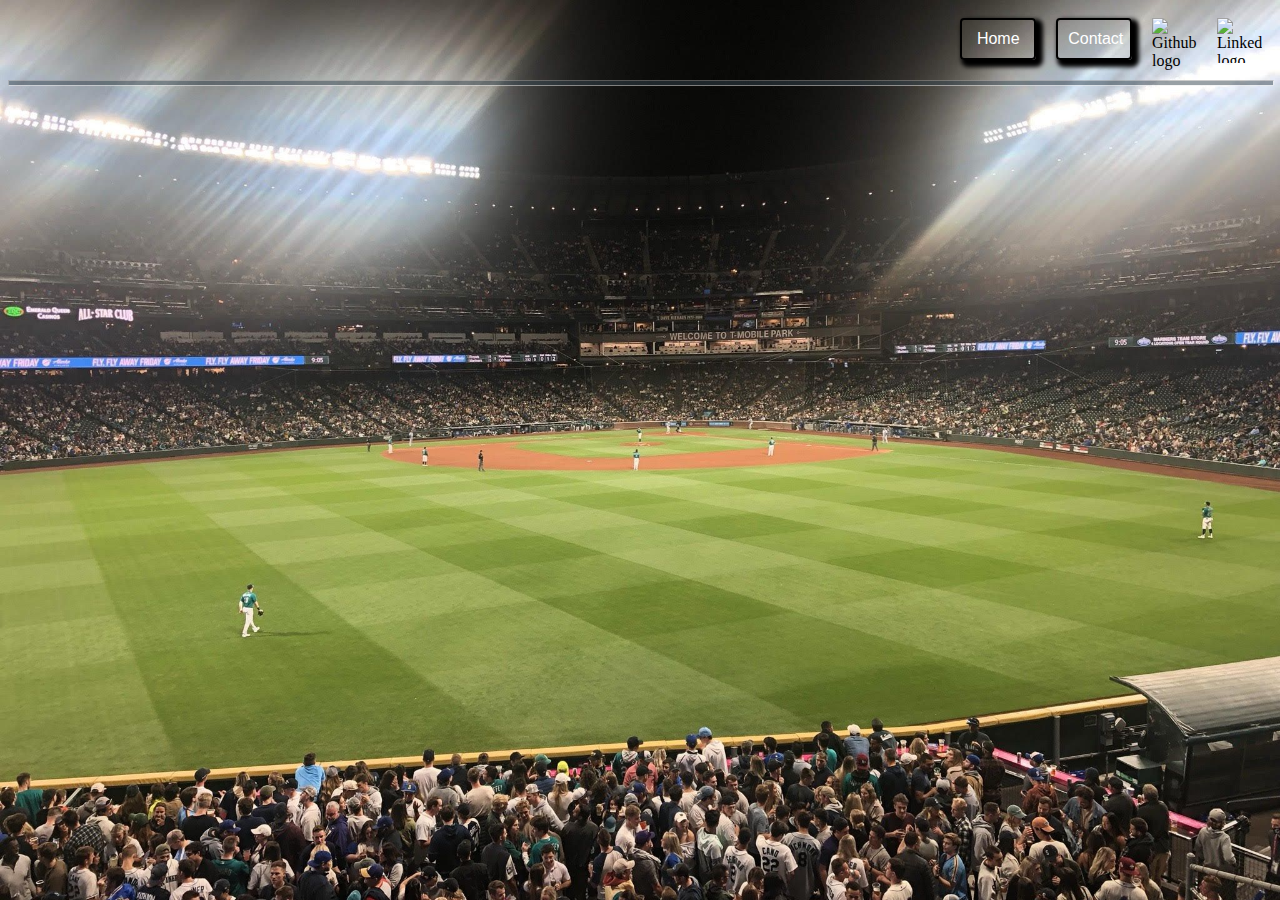
==== public/about.html @ 1d89c7cb "test" ====
<!DOCTYPE html>
<html lang="en">
<head>
    <meta charset="UTF-8">
    <meta http-equiv="X-UA-Compatible" content="IE=edge">
    <meta name="viewport" content="width=device-width, initial-scale=1.0">
    <link rel="stylesheet" type="text/css" href="/public/css/style.css">
    <title>Contact Michael Grisso</title>
</head>
<body>
        <a href="https://www.linkedin.com/in/michael-grisso-04b617129/" target="_blank"><img class="linked-in-img" src="public/img/LI-In-Bug.png" alt="LinkedIn logo"></a><a href="https://github.com/Michael-Grisso" target="_blank"><img class="github-img" src="public/img/GitHub-Mark-Light-120px-plus.png" alt="Github logo"></a>
        <button class="buttons"><a href="../contact.html" target="_blank">Contact</a></button>
        <button class="buttons"><a href="../index.html" target="_blank">Home</a></button>
    <div>
        <hr class="horizontal-line">
    </div>
</body>
</html>
---- public/css/style.css ----
/*For easier grading I have put each tag or css class in the order it was used on the index.html page*/

html {
    background: url("../img/TMobilePark.jpg") no-repeat center center fixed;
    -webkit-background-size: cover;
    -moz-background-size: cover;
    -o-background-size: cover;
    background-size: cover;
}

a {
    text-decoration: none;
    color: inherit;
}

.linked-in-img {
    float: right;
    height: 45px;
    padding: 10px;
    width: 45px;
}

.github-img {
    float: right;
    padding: 10px;
    width: 45px;
}

.buttons {
    background-color: 
    transparent;
    border: 2px solid black;
    border-radius: 4px;
    box-shadow: 4px 4px 4px 3px black;
    color: white;
    font-size: 16px;
    float: right;
    margin: 10px;
    padding: 10px;
    width: 6%;
}

.family-pic {
    border: 2px solid black;
    border-radius: 4px;
    box-shadow: 4px 4px 4px 3px black;
    float: left;
    margin: 10px;
    padding: 10px;
    width: 10%
}

.horizontal-line {
    background-color: #36454F;
    height: 4px;
    opacity: 0.5;
    width: 100%;
}

.portfolio-text {
    color: white;
    margin: 0px;
    padding: 0px;
    text-align: center;
}

.website-examples {
    border: 2px solid black;
    border-radius: 4px;
    box-shadow: 4px 4px 4px 3px black;
    display: block;
    margin-left: auto;
    margin-right: auto;
    padding: 13px;
    width: 50%;
}

.website-titles {
    color: white;
    text-align: center;
}

.website-titles:hover {
    color: black;
}
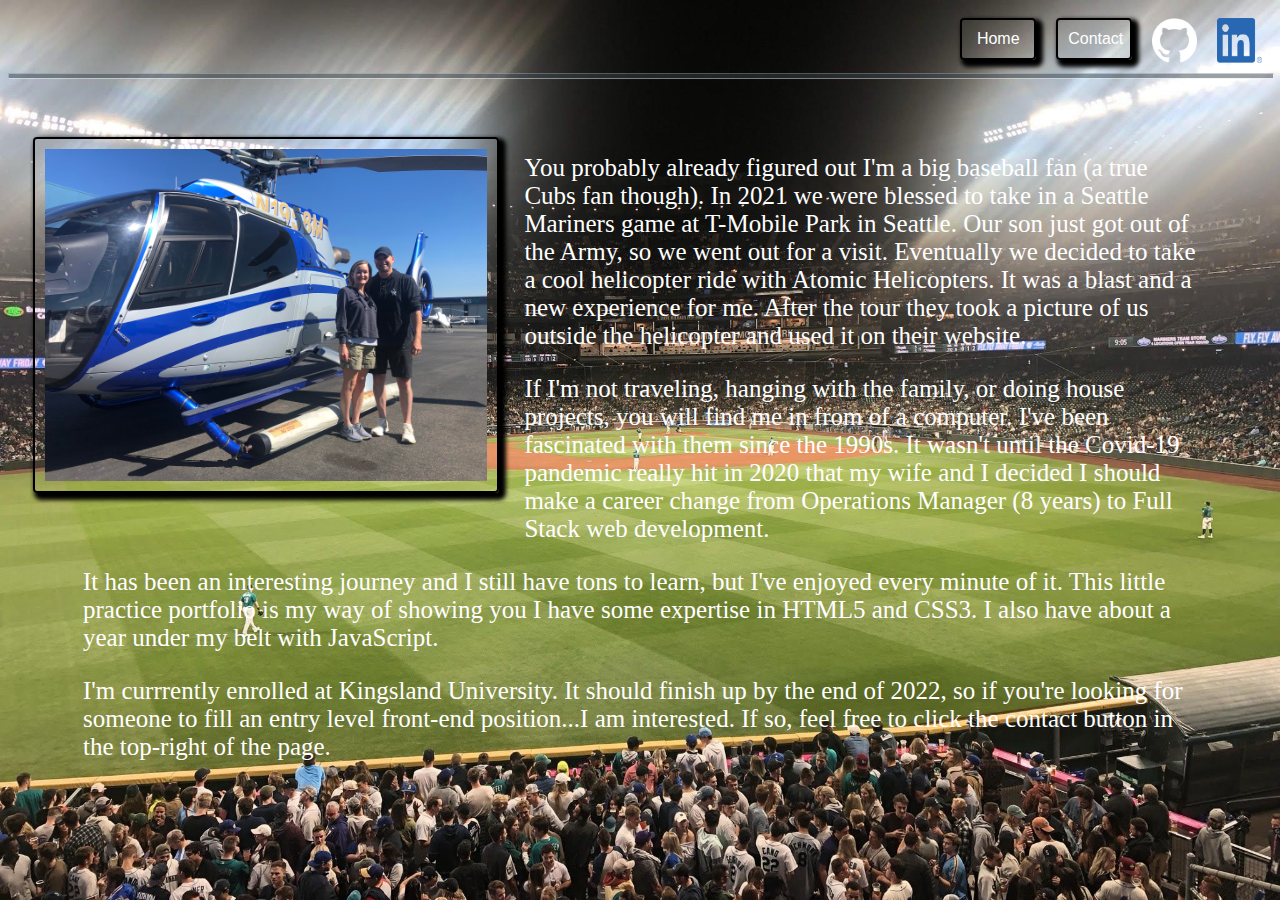
==== commit 45774c7d: "school project" ====
--- a/public/about.html
+++ b/public/about.html
@@ -8,11 +8,20 @@
     <title>Contact Michael Grisso</title>
 </head>
 <body>
-        <a href="https://www.linkedin.com/in/michael-grisso-04b617129/" target="_blank"><img class="linked-in-img" src="public/img/LI-In-Bug.png" alt="LinkedIn logo"></a><a href="https://github.com/Michael-Grisso" target="_blank"><img class="github-img" src="public/img/GitHub-Mark-Light-120px-plus.png" alt="Github logo"></a>
-        <button class="buttons"><a href="../contact.html" target="_blank">Contact</a></button>
-        <button class="buttons"><a href="../index.html" target="_blank">Home</a></button>
+        <a href="https://www.linkedin.com/in/michael-grisso-04b617129/" target="_blank"><img class="linked-in-img" src="../public/img/LI-In-Bug.png" alt="LinkedIn logo"></a><a href="https://github.com/Michael-Grisso" target="_blank"><img class="github-img" src="../public/img/GitHub-Mark-Light-120px-plus.png" alt="Github logo"></a>
+        <button class="buttons"><a href="../public/contact.html">Contact</a></button>
+        <button class="buttons"><a href="../public/index.html">Home</a></button>
     <div>
         <hr class="horizontal-line">
     </div>
+    <div>
+         <img class="helicopter-ride" src="../public/img/mike_and_carrie_seattle.jpg" alt="Mike and Carrie Grisso Seattle Helicopter Ride"/>
+    </div>
+    <div class="about-para">
+        <p>You probably already figured out I'm a big baseball fan (a true Cubs fan though).  In 2021 we were blessed to take in a Seattle Mariners game at T-Mobile Park in Seattle. Our son just got out of the Army, so we went out for a visit.  Eventually we decided to take a cool helicopter ride with Atomic Helicopters.  It was a blast and a new experience for me.  After the tour they took a picture of us outside the helicopter and used it on their website.</p>
+        <p>If I'm not traveling, hanging with the family, or doing house projects, you will find me in from of a computer.  I've been fascinated with them since the 1990s.  It wasn't until the Covid-19 pandemic really hit in 2020 that my wife and I decided I should make a career change from Operations Manager (8 years) to Full Stack web development.</p>
+        <p>It has been an interesting journey and I still have tons to learn, but I've enjoyed every minute of it.  This little practice portfolio is my way of showing you I have some expertise in HTML5 and CSS3.  I also have about a year under my belt with JavaScript.</p>
+        <p>I'm currrently enrolled at Kingsland University.  It should finish up by the end of 2022, so if you're looking for someone to fill an entry level front-end position...I am interested.  If so, feel free to click the contact button in the top-right of the page.</p>
+    </div>
 </body>
 </html>--- a/public/css/style.css
+++ b/public/css/style.css
@@ -11,6 +11,12 @@
 a {
     text-decoration: none;
     color: inherit;
+}
+
+.about-para {
+    color: white;
+    font-size: 25px;
+    margin: 75px;
 }
 
 .linked-in-img {
@@ -50,6 +56,16 @@
     width: 10%
 }
 
+.helicopter-ride {
+    border: 2px solid black;
+    border-radius: 4px;
+    box-shadow: 4px 4px 4px 3px black;
+    float: left;
+    margin: 50px 25px 25px 25px;
+    padding: 10px;
+    width: 35%;
+}
+
 .horizontal-line {
     background-color: #36454F;
     height: 4px;
@@ -81,5 +97,9 @@
 }
 
 .website-titles:hover {
-    color: black;
+    background-color: black;
+    border: 4px solid black;
+    margin-left: auto;
+    margin-right: auto;
+    width: 50%;
 }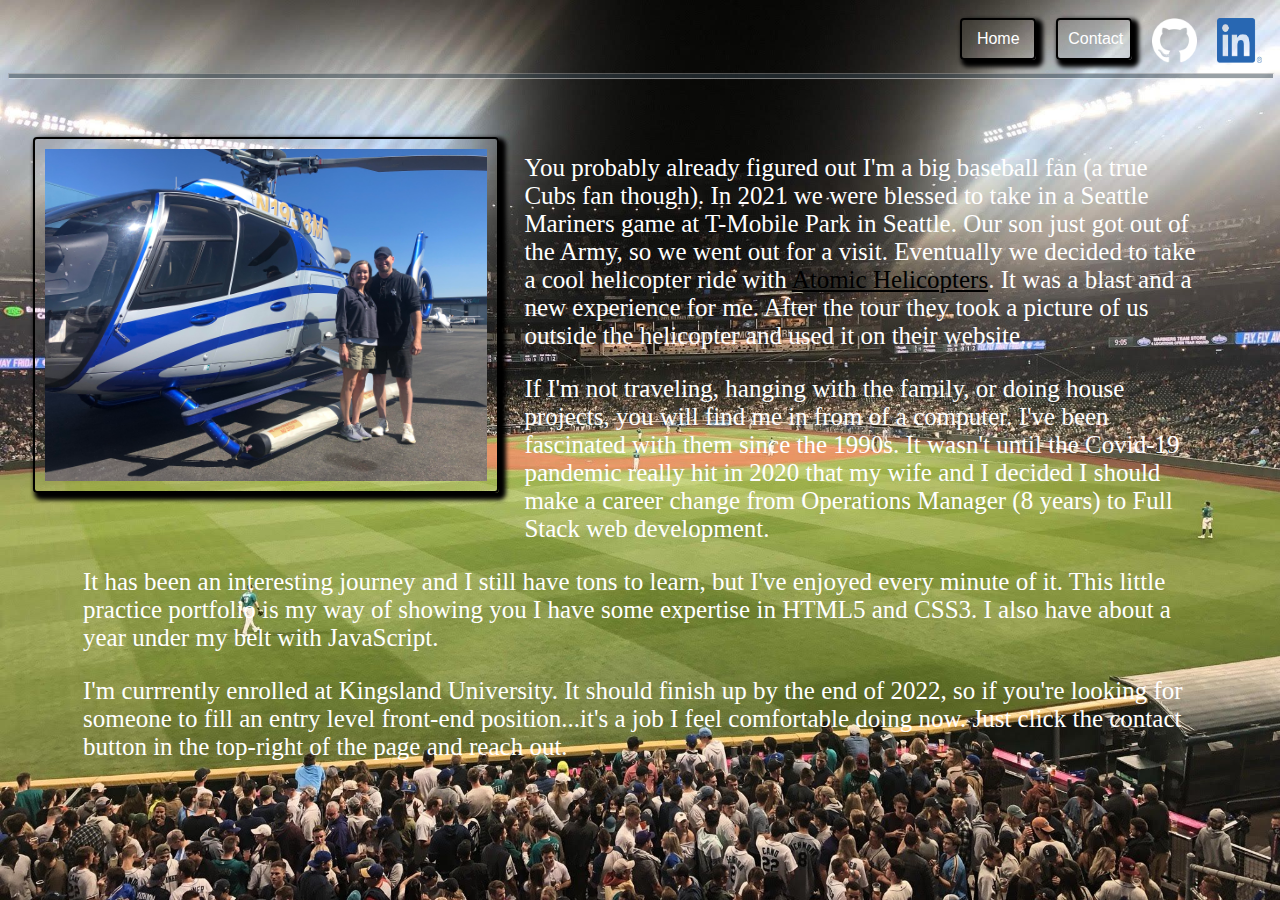
==== commit d7d44050: "html css project" ====
--- a/public/about.html
+++ b/public/about.html
@@ -4,6 +4,8 @@
     <meta charset="UTF-8">
     <meta http-equiv="X-UA-Compatible" content="IE=edge">
     <meta name="viewport" content="width=device-width, initial-scale=1.0">
+    <!--I threw a bootstrap link in here, but eventually turned it off.  It changed everything I had done to this point and it was the last requirement on the instructions-->
+    <!-- <link rel="stylesheet" href="https://maxcdn.bootstrapcdn.com/bootstrap/3.4.1/css/bootstrap.min.css"> -->
     <link rel="stylesheet" type="text/css" href="/public/css/style.css">
     <title>Contact Michael Grisso</title>
 </head>
@@ -18,10 +20,10 @@
          <img class="helicopter-ride" src="../public/img/mike_and_carrie_seattle.jpg" alt="Mike and Carrie Grisso Seattle Helicopter Ride"/>
     </div>
     <div class="about-para">
-        <p>You probably already figured out I'm a big baseball fan (a true Cubs fan though).  In 2021 we were blessed to take in a Seattle Mariners game at T-Mobile Park in Seattle. Our son just got out of the Army, so we went out for a visit.  Eventually we decided to take a cool helicopter ride with Atomic Helicopters.  It was a blast and a new experience for me.  After the tour they took a picture of us outside the helicopter and used it on their website.</p>
+        <p>You probably already figured out I'm a big baseball fan (a true Cubs fan though).  In 2021 we were blessed to take in a Seattle Mariners game at T-Mobile Park in Seattle. Our son just got out of the Army, so we went out for a visit.  Eventually we decided to take a cool helicopter ride with <a class="link-highlight" href="https://www.atomichelicopters.com" target="_blank">Atomic Helicopters</a>.  It was a blast and a new experience for me.  After the tour they took a picture of us outside the helicopter and used it on their website.</p>
         <p>If I'm not traveling, hanging with the family, or doing house projects, you will find me in from of a computer.  I've been fascinated with them since the 1990s.  It wasn't until the Covid-19 pandemic really hit in 2020 that my wife and I decided I should make a career change from Operations Manager (8 years) to Full Stack web development.</p>
         <p>It has been an interesting journey and I still have tons to learn, but I've enjoyed every minute of it.  This little practice portfolio is my way of showing you I have some expertise in HTML5 and CSS3.  I also have about a year under my belt with JavaScript.</p>
-        <p>I'm currrently enrolled at Kingsland University.  It should finish up by the end of 2022, so if you're looking for someone to fill an entry level front-end position...I am interested.  If so, feel free to click the contact button in the top-right of the page.</p>
+        <p>I'm currrently enrolled at Kingsland University.  It should finish up by the end of 2022, so if you're looking for someone to fill an entry level front-end position...it's a job I feel comfortable doing now.  Just click the contact button in the top-right of the page and reach out.</p>
     </div>
 </body>
 </html>--- a/public/css/style.css
+++ b/public/css/style.css
@@ -1,4 +1,7 @@
-/*For easier grading I have put each tag or css class in the order it was used on the index.html page*/
+a {
+    text-decoration: none;
+    color: inherit;
+}
 
 html {
     background: url("../img/TMobilePark.jpg") no-repeat center center fixed;
@@ -8,28 +11,10 @@
     background-size: cover;
 }
 
-a {
-    text-decoration: none;
-    color: inherit;
-}
-
 .about-para {
     color: white;
     font-size: 25px;
     margin: 75px;
-}
-
-.linked-in-img {
-    float: right;
-    height: 45px;
-    padding: 10px;
-    width: 45px;
-}
-
-.github-img {
-    float: right;
-    padding: 10px;
-    width: 45px;
 }
 
 .buttons {
@@ -46,6 +31,20 @@
     width: 6%;
 }
 
+.buttons:hover {
+    background-color: rgba(0, 0, 0, 0.5);
+}
+
+.contact-img {
+    border: 2px solid black;
+    border-radius: 4px;
+    box-shadow: 4px 4px 4px 3px black;
+    display: block;
+    margin: 20px auto 0 auto;
+    padding: 10px;
+    width: 10%;
+}
+
 .family-pic {
     border: 2px solid black;
     border-radius: 4px;
@@ -53,7 +52,25 @@
     float: left;
     margin: 10px;
     padding: 10px;
-    width: 10%
+    width: 10%;
+}
+
+.form {
+    display: block;
+    margin: 0 auto 0 auto;
+    width: 50%;
+}
+
+.github-img {
+    float: right;
+    padding: 10px;
+    width: 45px;
+}
+
+.github-img:hover {
+    border: 2px solid black;
+    border-radius: 4px;
+    box-shadow: 4px 4px 4px 3px black;
 }
 
 .helicopter-ride {
@@ -73,6 +90,87 @@
     width: 100%;
 }
 
+.link-highlight {
+    color: black;
+    text-decoration: underline;
+}
+
+.linked-in-img {
+    float: right;
+    height: 45px;
+    padding: 10px;
+    width: 45px;
+}
+
+.linked-in-img:hover {
+    border: 2px solid black;
+    border-radius: 4px;
+    box-shadow: 4px 4px 4px 3px black;
+}
+
+.message {
+    background: transparent;
+    border: 4px solid #36454F;
+    border-radius: 4px;
+    box-shadow: 4px 4px black;
+    color: #FFFFFF;
+    display: block;
+    font-size: 20px;
+    height: 250px;
+    margin: 0 auto 0 auto;
+    width: 50%;
+}
+
+.message-box {
+    background: transparent;
+    border: 4px solid #36454F;
+    border-radius: 4px;
+    box-shadow: 4px 4px black;
+    display: block;
+    margin: 0 auto 0 auto;
+    min-height: 25px;
+    width: 50%;
+}
+
+.message-name {
+    color: white;
+    display: block;
+    font-size: 20px;
+    margin: 4px auto 0 auto;
+    width: 50%;
+}
+
+.message-email {
+    color: white;
+    display: block;
+    font-size: 20px;
+    margin: 0 auto 0 auto;
+    width: 50%;
+}
+
+.message-submit {
+    background: transparent;
+    border: 2px solid black;
+    border-radius: 4px;
+    color: white;
+    display: block;
+    font-size: 20px;
+    margin: 20px auto 0 auto;
+    width: 25%;
+}
+
+.message:hover {
+    background-color: rgba(255, 255, 255, 0.5);
+}
+
+.message-box:hover {
+    background-color: rgba(255, 255, 255, 0.5);
+}
+
+.message-submit:hover {
+    background-color: rgba(0, 0, 0, 0.5);
+}
+
 .portfolio-text {
     color: white;
     margin: 0px;
@@ -80,6 +178,13 @@
     text-align: center;
 }
 
+.text {
+    color: white;
+    font-size: 2rem;
+    margin: 0 0 0 0;
+    text-align: center;
+}
+
 .website-examples {
     border: 2px solid black;
     border-radius: 4px;
@@ -97,9 +202,10 @@
 }
 
 .website-titles:hover {
-    background-color: black;
-    border: 4px solid black;
+    background-color: rgba(0, 0, 0, 0.5);
+    border: 2px solid rgba(0, 0, 0, 0.5);
+    border-radius: 4px;
     margin-left: auto;
     margin-right: auto;
-    width: 50%;
+    width: 20%;
 }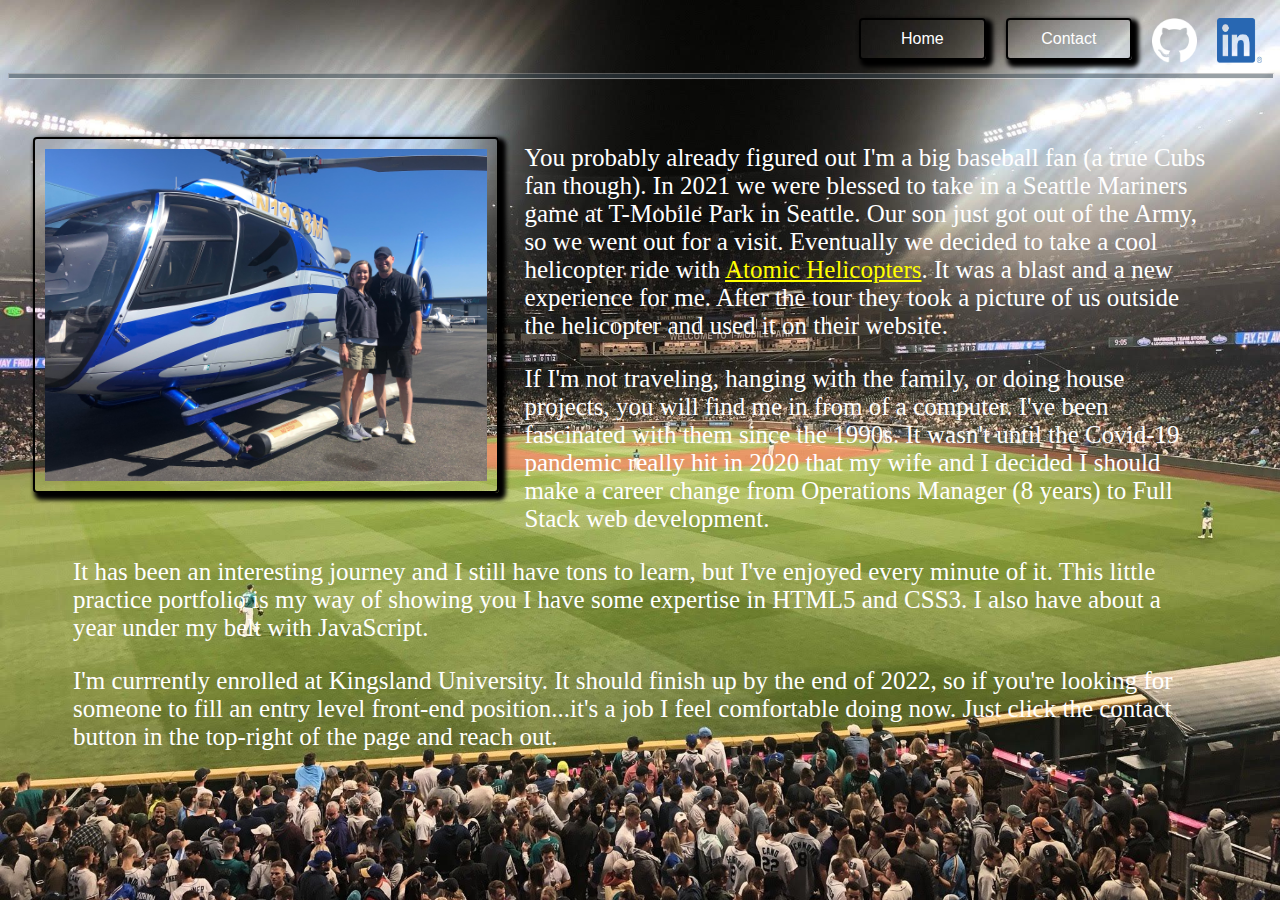
==== commit 881edc29: "school project" ====
--- a/public/about.html
+++ b/public/about.html
@@ -4,7 +4,7 @@
     <meta charset="UTF-8">
     <meta http-equiv="X-UA-Compatible" content="IE=edge">
     <meta name="viewport" content="width=device-width, initial-scale=1.0">
-    <!--I threw a bootstrap link in here, but eventually turned it off.  It changed everything I had done to this point and it was the last requirement on the instructions-->
+    <!--I added a bootstrap link in here, but eventually turned it off.  It changed everything I had done to this point and it was the last requirement on the instructions-->
     <!-- <link rel="stylesheet" href="https://maxcdn.bootstrapcdn.com/bootstrap/3.4.1/css/bootstrap.min.css"> -->
     <link rel="stylesheet" type="text/css" href="/public/css/style.css">
     <title>Contact Michael Grisso</title>
--- a/public/css/style.css
+++ b/public/css/style.css
@@ -10,202 +10,334 @@
     -o-background-size: cover;
     background-size: cover;
 }
-
-.about-para {
-    color: white;
-    font-size: 25px;
-    margin: 75px;
-}
-
-.buttons {
-    background-color: 
-    transparent;
-    border: 2px solid black;
-    border-radius: 4px;
-    box-shadow: 4px 4px 4px 3px black;
-    color: white;
-    font-size: 16px;
-    float: right;
-    margin: 10px;
-    padding: 10px;
-    width: 6%;
-}
-
-.buttons:hover {
-    background-color: rgba(0, 0, 0, 0.5);
-}
-
-.contact-img {
-    border: 2px solid black;
-    border-radius: 4px;
-    box-shadow: 4px 4px 4px 3px black;
-    display: block;
-    margin: 20px auto 0 auto;
-    padding: 10px;
-    width: 10%;
-}
-
-.family-pic {
-    border: 2px solid black;
-    border-radius: 4px;
-    box-shadow: 4px 4px 4px 3px black;
-    float: left;
-    margin: 10px;
-    padding: 10px;
-    width: 10%;
-}
-
-.form {
-    display: block;
-    margin: 0 auto 0 auto;
-    width: 50%;
-}
-
-.github-img {
-    float: right;
-    padding: 10px;
-    width: 45px;
-}
-
-.github-img:hover {
-    border: 2px solid black;
-    border-radius: 4px;
-    box-shadow: 4px 4px 4px 3px black;
-}
-
-.helicopter-ride {
-    border: 2px solid black;
-    border-radius: 4px;
-    box-shadow: 4px 4px 4px 3px black;
-    float: left;
-    margin: 50px 25px 25px 25px;
-    padding: 10px;
-    width: 35%;
-}
-
-.horizontal-line {
-    background-color: #36454F;
-    height: 4px;
-    opacity: 0.5;
-    width: 100%;
-}
-
-.link-highlight {
-    color: black;
-    text-decoration: underline;
-}
-
-.linked-in-img {
-    float: right;
-    height: 45px;
-    padding: 10px;
-    width: 45px;
-}
-
-.linked-in-img:hover {
-    border: 2px solid black;
-    border-radius: 4px;
-    box-shadow: 4px 4px 4px 3px black;
-}
-
-.message {
-    background: transparent;
-    border: 4px solid #36454F;
-    border-radius: 4px;
-    box-shadow: 4px 4px black;
-    color: #FFFFFF;
-    display: block;
-    font-size: 20px;
-    height: 250px;
-    margin: 0 auto 0 auto;
-    width: 50%;
-}
-
-.message-box {
-    background: transparent;
-    border: 4px solid #36454F;
-    border-radius: 4px;
-    box-shadow: 4px 4px black;
-    display: block;
-    margin: 0 auto 0 auto;
-    min-height: 25px;
-    width: 50%;
-}
-
-.message-name {
-    color: white;
-    display: block;
-    font-size: 20px;
-    margin: 4px auto 0 auto;
-    width: 50%;
-}
-
-.message-email {
-    color: white;
-    display: block;
-    font-size: 20px;
-    margin: 0 auto 0 auto;
-    width: 50%;
-}
-
-.message-submit {
-    background: transparent;
-    border: 2px solid black;
-    border-radius: 4px;
-    color: white;
-    display: block;
-    font-size: 20px;
-    margin: 20px auto 0 auto;
-    width: 25%;
-}
-
-.message:hover {
-    background-color: rgba(255, 255, 255, 0.5);
-}
-
-.message-box:hover {
-    background-color: rgba(255, 255, 255, 0.5);
-}
-
-.message-submit:hover {
-    background-color: rgba(0, 0, 0, 0.5);
-}
-
-.portfolio-text {
-    color: white;
-    margin: 0px;
-    padding: 0px;
-    text-align: center;
-}
-
-.text {
-    color: white;
-    font-size: 2rem;
-    margin: 0 0 0 0;
-    text-align: center;
-}
-
-.website-examples {
-    border: 2px solid black;
-    border-radius: 4px;
-    box-shadow: 4px 4px 4px 3px black;
-    display: block;
-    margin-left: auto;
-    margin-right: auto;
-    padding: 13px;
-    width: 50%;
-}
-
-.website-titles {
-    color: white;
-    text-align: center;
-}
-
-.website-titles:hover {
-    background-color: rgba(0, 0, 0, 0.5);
-    border: 2px solid rgba(0, 0, 0, 0.5);
-    border-radius: 4px;
-    margin-left: auto;
-    margin-right: auto;
-    width: 20%;
+/*If I am doing this right, below is for screen sizes > 1024px and <= 1920px.  I feel I am doing this the longest way possible, so if there is an easier way please share.  This took forever. Oh and I am using these notes as spacers, because omg.  I'm sure there is an easier way.*/
+@media (max-width: 1920px) {
+
+    .about-para {
+        color: white;
+        font-size: 25px;
+        margin: 65px;
+    }
+
+    .buttons {
+        background-color: 
+        transparent;
+        border: 2px solid black;
+        border-radius: 4px;
+        box-shadow: 4px 4px 4px 3px black;
+        color: white;
+        float: right;
+        font-size: 16px;
+        margin: 10px;
+        padding: 10px;
+        width: 10%;
+    }
+
+    .buttons:hover {
+        background-color: rgba(0, 0, 0, 0.5);
+    }
+
+    .contact-img {
+        border: 2px solid black;
+        border-radius: 4px;
+        box-shadow: 4px 4px 4px 3px black;
+        display: block;
+        margin: 20px auto 0 auto;
+        padding: 10px;
+        width: 10%;
+    }
+
+    .family-pic {
+        border: 2px solid black;
+        border-radius: 4px;
+        box-shadow: 4px 4px 4px 3px black;
+        float: left;
+        margin: 10px;
+        padding: 10px;
+        width: 10%;
+    }
+    
+    .form {
+        display: block;
+        margin: 0 auto 0 auto;
+        width: 50%;
+    }
+    
+    .github-img {
+        float: right;
+        padding: 10px;
+        width: 45px;
+    }
+    
+    .github-img:hover {
+        background-color: rgba(0, 0, 0, 0.5);
+        border: 2px solid black;
+        border-radius: 4px;
+        box-shadow: 4px 4px 4px 3px black;
+    }
+    
+    .helicopter-ride {
+        border: 2px solid black;
+        border-radius: 4px;
+        box-shadow: 4px 4px 4px 3px black;
+        float: left;
+        margin: 50px 25px 25px 25px;
+        padding: 10px;
+        width: 35%;
+    }
+    
+    .horizontal-line {
+        background-color: #36454F;
+        height: 4px;
+        opacity: 0.5;
+        width: 100%;
+    }
+    
+    .link-highlight {
+        color: yellow;
+        text-decoration: underline;
+    }
+    
+    .linked-in-img {
+        float: right;
+        height: 45px;
+        padding: 10px;
+        width: 45px;
+    }
+    
+    .linked-in-img:hover {
+        background-color: rgba(255, 255, 255, 0.5);
+        border: 2px solid black;
+        border-radius: 4px;
+        box-shadow: 4px 4px 4px 3px black;
+    }
+    
+    .message {
+        background: transparent;
+        border: 4px solid #36454F;
+        border-radius: 4px;
+        box-shadow: 4px 4px black;
+        color: #FFFFFF;
+        display: block;
+        font-size: 20px;
+        height: 250px;
+        margin: 0 auto 0 auto;
+        width: 50%;
+    }
+    
+    .message-box {
+        background: transparent;
+        border: 4px solid #36454F;
+        border-radius: 4px;
+        box-shadow: 4px 4px black;
+        display: block;
+        margin: 0 auto 0 auto;
+        min-height: 25px;
+        width: 50%;
+    }
+    
+    .message-name {
+        color: white;
+        display: block;
+        font-size: 20px;
+        margin: 4px auto 0 auto;
+        width: 50%;
+    }
+    
+    .message-email {
+        color: white;
+        display: block;
+        font-size: 20px;
+        margin: 0 auto 0 auto;
+        width: 50%;
+    }
+    
+    .message-submit {
+        background: transparent;
+        border: 2px solid black;
+        border-radius: 4px;
+        color: white;
+        display: block;
+        font-size: 20px;
+        margin: 20px auto 0 auto;
+        width: 25%;
+    }
+    
+    .message:hover {
+        background-color: rgba(255, 255, 255, 0.5);
+    }
+    
+    .message-box:hover {
+        background-color: rgba(255, 255, 255, 0.5);
+    }
+    
+    .message-submit:hover {
+        background-color: rgba(0, 0, 0, 0.5);
+    }
+    
+    .portfolio-text {
+        color: white;
+        margin: 0px;
+        padding: 0px;
+        text-align: center;
+    }
+    
+    .text {
+        color: white;
+        font-size: 2rem;
+        margin: 0 0 0 0;
+        text-align: center;
+    }
+    
+    .website-examples {
+        border: 2px solid black;
+        border-radius: 4px;
+        box-shadow: 4px 4px 4px 3px black;
+        display: block;
+        margin-left: auto;
+        margin-right: auto;
+        padding: 13px;
+        width: 50%;
+    }
+    
+    .website-titles {
+        color: white;
+        text-align: center;
+    }
+    
+    .website-titles:hover {
+        background-color: rgba(0, 0, 0, 0.5);
+        border: 2px solid rgba(0, 0, 0, 0.5);
+        border-radius: 4px;
+        margin-left: auto;
+        margin-right: auto;
+        width: 20%;
+    }
+}
+/*If I am doing this right, below is for screen sizes > 640px and <= 1024px.  I feel I am doing this the longest way possible, so if there is an easier way please share.  This took forever.  Oh and I am using these notes as spacers, because omg.  I'm sure there is an easier way.*/
+@media (max-width: 1024px) {
+    .about-para {
+        font-size: 18px;
+        display: block;
+        margin-left: auto;
+        margin-top: 55px;
+        margin-right: auto;
+        text-align: justify;
+        width: 100%;
+    }
+
+    .buttons {
+        border: 1px solid white;
+        font-size: 16px;
+        width: 12%;
+    }
+
+    .buttons:hover {
+        background-color: rgba(255, 255, 255, 0.5);
+    }
+
+    .contact-img {
+        width: 18%;
+    }
+
+    .family-pic {
+        width: 18%;
+    }
+    
+    .github-img:hover,
+    .linked-in-img:hover {
+        background-color: rgba(255, 255, 255, 0.5);
+        border: 1px solid white;
+    }
+    
+    .helicopter-ride {
+        margin-left: 10px;
+    }
+    
+    .message,
+    .message-box,
+    .message-email,
+    .message-name {
+        width: 100%;
+    }
+    
+    .message:hover,
+    .message-box:hover {
+        background-color: rgba(255, 255, 255, 0.5);
+    }
+
+    .message-submit {
+        background: black;
+        border: 2px solid white;
+        width: 50%;
+    }
+
+    .portfolio-text {
+        font-size: 16px;
+    }
+    
+    .text {
+        font-size: 20px;
+    }
+    
+    .website-titles:hover {
+        width: 50%;
+    }
+}
+/*If I am doing this right, below is for screen sizes > 480px and <= 640px.  I feel I am doing this the longest way possible, so if there is an easier way please share.  This took forever. Oh and I am using these notes as spacers, because omg.  I'm sure there is an easier way. */
+@media (max-width: 640px) {
+
+    .buttons {
+        width: 17%;
+    }
+
+    .family-pic {
+        width: 20%;
+    }
+    
+    .message-submit:hover {
+        background: white;
+        color: black;
+    }
+
+    .portfolio-text {
+        font-size: 12px;
+    }
+
+    .website-titles {
+        font-size: 22px;
+    }
+    
+    .website-titles:hover {
+        width: 75%;
+    }
+}
+/*If I am doing this right, below is for screen sizes > 320px and <= 480px.  I feel I am doing this the longest way possible, so if there is an easier way please share.  This took forever.  Oh and I am using these notes as spacers, because omg.  I'm sure there is an easier way.*/
+@media (max-width: 480px) {
+    .buttons {
+        width: 12%;
+    }
+
+    .family-pic {
+        width: 12%;
+    }
+
+    .website-titles {
+        font-size: 22px;
+    }
+    
+    .website-titles:hover {
+        width: 75%;
+    }
+}
+/*If I am doing this right, below is for screen sizes <= 320px.  I feel I am doing this the longest way possible, so if there is an easier way please share.  This took forever.  Oh and I am using these notes as spacers, because omg.  I'm sure there is an easier way.*/
+@media (max-width: 320px) {
+    .buttons {
+        width: 10%;
+    }
+
+    .family-pic {
+        width: 10%;
+    }
+    
 }